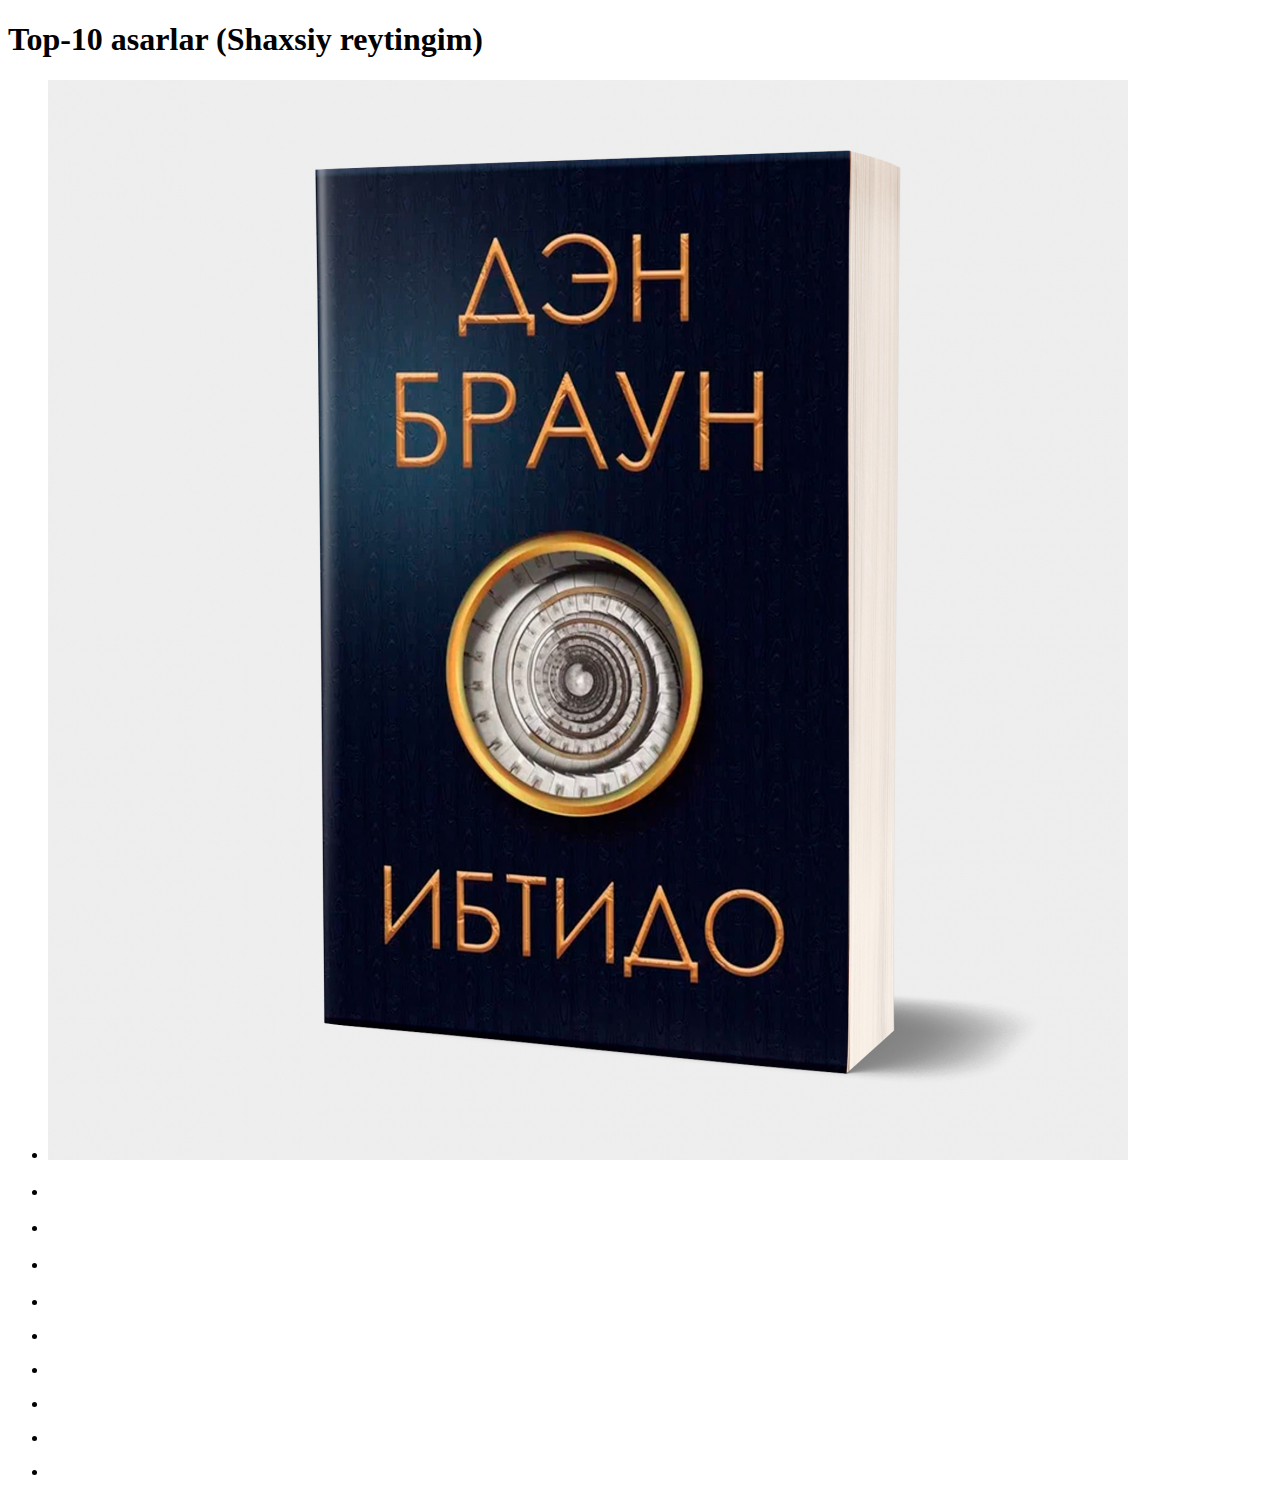
==== reyting.html @ d3735504 "yap yangi" ====
<!DOCTYPE html>
<html lang="en">
<head>
    <meta charset="UTF-8">
    <meta http-equiv="X-UA-Compatible" content="IE=edge">
    <meta name="viewport" content="width=device-width, initial-scale=1.0">
    <title>Reyting</title>
</head>
<body>
    <h1>Top-10 asarlar (Shaxsiy reytingim)</h1>
    <ul class="hobbi__list">
        <li class="hobbi__list-item">
            <img class="hobbi__list-img" src="../img/../img/ibtido.jpg" alt="">
            <div class="hobbi__list-wrapper">
                <h3 class="hobbi__list-title">

                </h3>
                <p class="hobbi__list-description">

                </p>
            </div>
        </li>
        <li class="hobbi__list-item">
            <img class="hobbi__list-img" src="../img/../img/" alt="">
            <div class="hobbi__list-wrapper">
                <h3 class="hobbi__list-title">

                </h3>
                <p>

                </p>
            </div>
        </li>
        <li class="hobbi__list-item">
            <img class="hobbi__list-img" src="../img/" alt="">
            <div class="hobbi__list-wrapper">
                <h3 class="hobbi__list-title">

                </h3>
                <p>

                </p>
            </div>
        </li>
        <li class="hobbi__list-item">
            <img class="hobbi__list-img" src="../img/" alt="">
            <div class="hobbi__list-wrapper">
                <h3 class="hobbi__list-title">

                </h3>
                <p>

                </p>
            </div>
        </li>
        <li class="hobbi__list-item">
            <img class="hobbi__list-img" src="../img/" alt="">
            <div class="hobbi__list-wrapper">
                <p class="hobbi__list-title">

                </p>
                <p>

                </p>
            </div>
        </li>
        <li class="hobbi__list-item">
            <img class="hobbi__list-img" src="../img/" alt="">
            <div class="hobbi__list-wrapper">
                <p class="hobbi__list-title">

                </p>
                <p>

                </p>
            </div>
        </li>
        <li class="hobbi__list-item">
            <img class="hobbi__list-img" src="../img/" alt="">
            <div class="hobbi__list-wrapper">
                <p class="hobbi__list-title">

                </p>
                <p>

                </p>
            </div>
        </li>
        <li class="hobbi__list-item">
            <img class="hobbi__list-img" src="../img/" alt="">
            <div class="hobbi__list-wrapper">
                <p class="hobbi__list-title">

                </p>
                <p>

                </p>
            </div>
        </li>
        <li class="hobbi__list-item">
            <img class="hobbi__list-img" src="../img/" alt="">
            <div class="hobbi__list-wrapper">
                <p class="hobbi__list-title">

                </p>
                <p>

                </p class="hobbi__list-title">
            </div>
        </li>
        <li class="hobbi__list-item">
            <img class="hobbi__list-img" src="../img/" alt="">
            <div class="hobbi__list-wrapper">
                <p class="hobbi__list-title">

                </p>
                <p>

                </p>
            </div>
        </li>
    </ul>
</body>
</html>
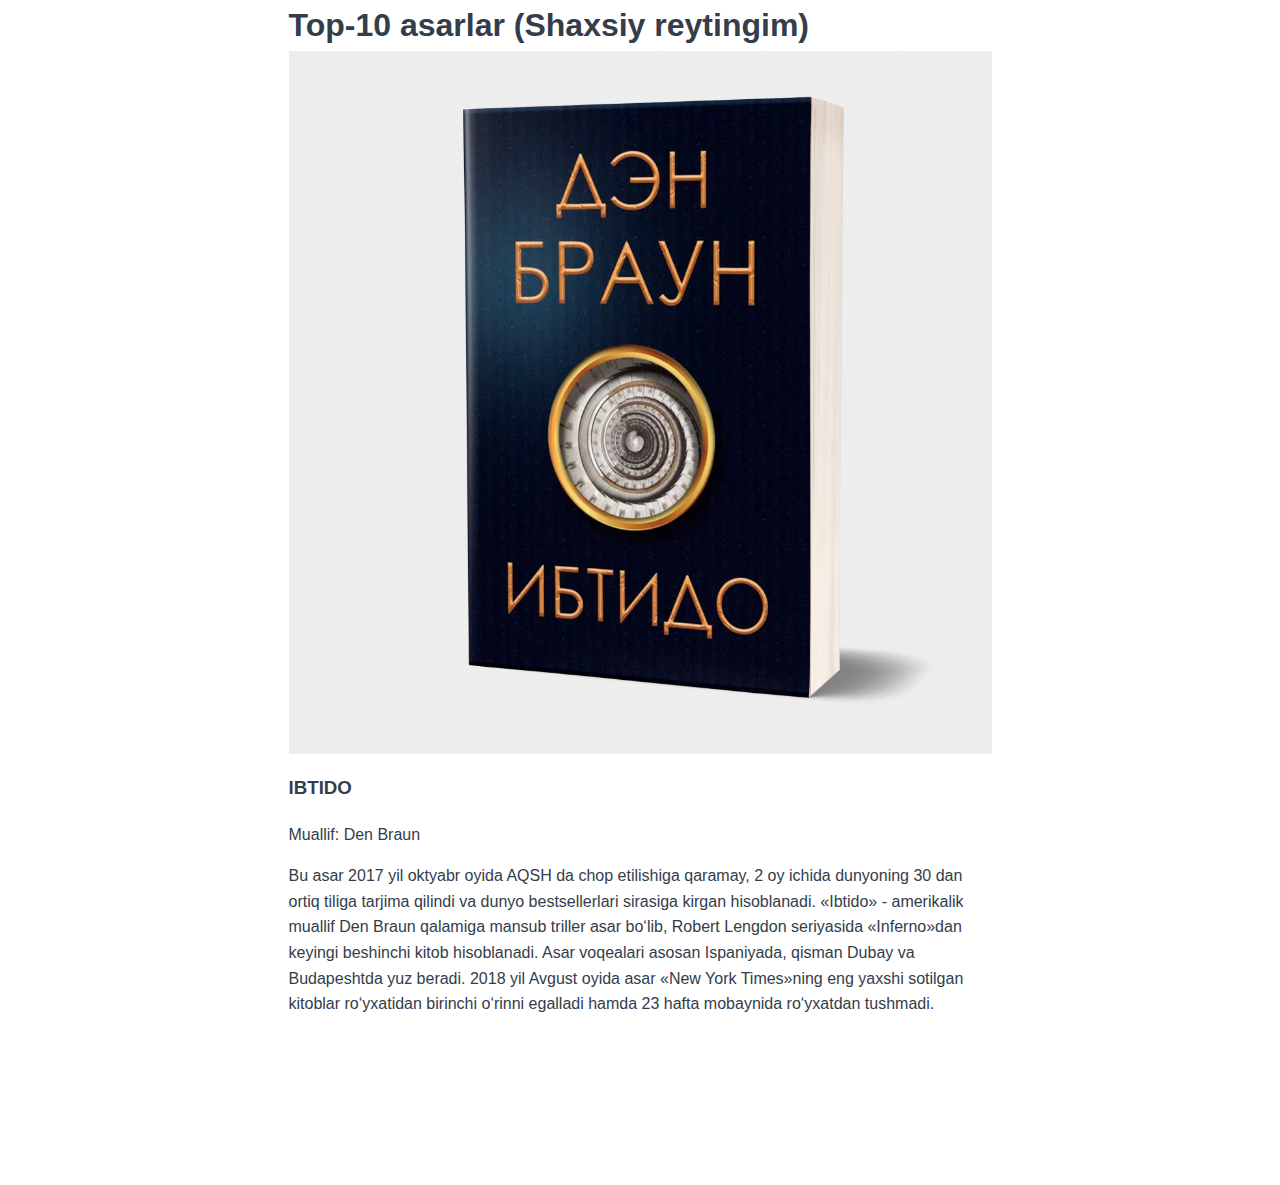
==== commit c9769138: "1" ====
--- a/reyting.html
+++ b/reyting.html
@@ -5,18 +5,25 @@
     <meta http-equiv="X-UA-Compatible" content="IE=edge">
     <meta name="viewport" content="width=device-width, initial-scale=1.0">
     <title>Reyting</title>
+    <link rel="stylesheet" href="./css/main.css">
 </head>
 <body>
-    <h1>Top-10 asarlar (Shaxsiy reytingim)</h1>
+    <h1 class="container hobbi_h1">Top-10 asarlar (Shaxsiy reytingim)</h1>
+    <div class="container ">
     <ul class="hobbi__list">
         <li class="hobbi__list-item">
             <img class="hobbi__list-img" src="../img/../img/ibtido.jpg" alt="">
             <div class="hobbi__list-wrapper">
                 <h3 class="hobbi__list-title">
+                    ibtido
+                </h3>
+                <p class="muallif">
+                    Muallif: Den Braun
+                </p>
+                <p class="hobbi__list-description">
+                    Bu asar 2017 yil oktyabr oyida AQSH da chop etilishiga qaramay, 2 oy ichida dunyoning 30 dan ortiq tiliga tarjima qilindi va dunyo bestsellerlari sirasiga kirgan hisoblanadi.
 
-                </h3>
-                <p class="hobbi__list-description">
-
+«Ibtido» - amerikalik muallif Den Braun qalamiga mansub triller asar bo‘lib, Robert Lengdon seriyasida «Inferno»dan keyingi beshinchi kitob hisoblanadi. Asar voqealari asosan Ispaniyada, qisman Dubay va Budapeshtda yuz beradi. 2018 yil Avgust oyida asar «New York Times»ning eng yaxshi sotilgan kitoblar ro‘yxatidan birinchi o‘rinni egalladi hamda 23 hafta mobaynida ro‘yxatdan tushmadi.
                 </p>
             </div>
         </li>
@@ -120,5 +127,6 @@
             </div>
         </li>
     </ul>
+    </div>
 </body>
 </html>--- a/css/main.css
+++ b/css/main.css
@@ -0,0 +1,489 @@
+/* aladin-regular - latin */
+@font-face {
+  font-family: "Aladin";
+  font-style: normal;
+  font-weight: 400;
+  src: local(""), url("../fonts/aladin-v18-latin-regular.woff2") format("woff2"), url("../fonts/aladin-v18-latin-regular.woff") format("woff");
+  /* Chrome 6+, Firefox 3.6+, IE 9+, Safari 5.1+ */
+}
+*,
+*::before,
+*::after {
+  box-sizing: border-box;
+}
+
+body {
+  margin: 0;
+  padding: 0;
+  font-family: "Barlow", "Arial", sans-serif;
+  font-size: 16px;
+  line-height: 1.6;
+  color: #333D4B;
+}
+
+img {
+  display: block;
+}
+
+.visually-hidden {
+  clip: rect(0 0 0 0);
+  -webkit-clip-path: inset(50%);
+          clip-path: inset(50%);
+  height: 1px;
+  overflow: hidden;
+  position: absolute;
+  white-space: nowrap;
+  width: 1px;
+}
+
+.container {
+  max-width: 1310px;
+  margin: 0 auto;
+  padding: 0 8px;
+}
+
+@media only screen and (max-width: 1280px) {
+  .container {
+    max-width: 719px;
+  }
+}
+@media only screen and (max-width: 689px) {
+  .container {
+    max-width: 357px;
+  }
+}
+.site-header__container {
+  display: flex;
+  vertical-align: middle;
+  align-items: center;
+  justify-content: space-between;
+}
+
+.site-header__logo {
+  display: flex;
+  text-decoration: none;
+  align-items: center;
+}
+
+.site-header__logo--img {
+  width: 50px;
+  margin-right: 10px;
+}
+
+.site-header__burger {
+  display: none;
+}
+
+.site-header__burger-inner {
+  display: none;
+}
+
+@media only screen and (max-width: 1280px) {
+  .site-header__container {
+    display: flex;
+    align-items: center;
+    justify-content: space-between;
+  }
+  .site-header__logo {
+    display: flex;
+    text-decoration: none;
+    align-items: center;
+  }
+  .site-header__logo--img {
+    width: 50px;
+    margin-right: 10px;
+  }
+  .site-header__burger {
+    display: none;
+  }
+  .site-header__burger-inner {
+    display: none;
+  }
+}
+@media only screen and (max-width: 689px) {
+  .site-header__container {
+    display: flex;
+    vertical-align: middle;
+    align-items: center;
+    justify-content: space-between;
+  }
+  .site-header__logo {
+    display: flex;
+    text-decoration: none;
+    align-items: center;
+  }
+  .site-header__logo--img {
+    width: 50px;
+    margin-right: 10px;
+  }
+  .site-header__burger {
+    display: block;
+    width: 35px;
+    height: 25px;
+    background-color: yellow;
+    padding: 0;
+    justify-content: space-between;
+    align-items: center;
+    border: 1px solid blue;
+    border-radius: 5px;
+  }
+  .site-header__burger:active {
+    background-color: red;
+  }
+  .site-header__burger-inner {
+    display: block;
+    width: 30px;
+    height: 3px;
+    border-radius: 2px;
+    background-color: black;
+    margin: 2px;
+  }
+}
+.nav__list {
+  display: flex;
+  justify-content: space-between;
+  list-style: none;
+  padding: 0;
+  margin: 0;
+}
+
+.nav__list-item {
+  margin-right: 50px;
+}
+
+.nav__link {
+  text-decoration: none;
+}
+
+@media only screen and (max-width: 1280px) {
+  .nav__list {
+    display: flex;
+    justify-content: space-between;
+    list-style: none;
+    padding: 0;
+    margin: 0;
+  }
+  .nav__list-item {
+    margin-right: 50px;
+  }
+  .nav__link {
+    text-decoration: none;
+  }
+}
+@media only screen and (max-width: 689px) {
+  .nav__list {
+    display: none;
+    justify-content: space-between;
+    list-style: none;
+    padding: 0;
+    margin: 0;
+  }
+  .nav__list-item {
+    margin-right: 50px;
+  }
+  .nav__link {
+    text-decoration: none;
+  }
+}
+.intro {
+  width: 100%;
+  height: 900px;
+  position: relative;
+}
+
+.intro__img {
+  width: 100%;
+  height: 100%;
+  position: absolute;
+  border-radius: 10px;
+  top: 0px;
+  z-index: -1;
+  filter: opacity(15);
+}
+
+.intro__content {
+  text-align: center;
+  padding: 5%;
+}
+
+.intro__title {
+  color: rgb(14, 11, 20);
+  font-family: "Aladin";
+  font-style: normal;
+  font-weight: 400;
+  font-size: 80px;
+  z-index: 2;
+}
+
+.intro__description {
+  color: rgb(14, 11, 20);
+  font-family: "Aladin";
+  font-style: normal;
+  font-weight: 400;
+  font-size: 35px;
+}
+
+@media only screen and (max-width: 1280px) {
+  .intro {
+    width: 100%;
+    height: 600px;
+    position: relative;
+  }
+  .intro__img {
+    width: 100%;
+    height: 100%;
+    position: absolute;
+    top: 0px;
+    z-index: -1;
+  }
+  .intro__content {
+    text-align: center;
+    padding: 5%;
+  }
+  .intro__title {
+    color: rgb(91, 50, 205);
+    font-family: "Aladin";
+    font-style: normal;
+    font-weight: 400;
+    font-size: 50px;
+  }
+  .intro__description {
+    color: rgb(104, 50, 205);
+    font-family: "Aladin";
+    font-style: normal;
+    font-weight: 200;
+    font-size: 20px;
+  }
+}
+@media only screen and (max-width: 689px) {
+  .intro {
+    width: 100%;
+    height: 400px;
+    position: relative;
+  }
+  .intro__img {
+    width: 100%;
+    height: 100%;
+    position: absolute;
+    top: 0px;
+    z-index: -1;
+  }
+  .intro__content {
+    text-align: center;
+    padding: 5%;
+  }
+  .intro__title {
+    color: rgb(179, 17, 57);
+    font-family: "Aladin";
+    font-style: normal;
+    font-weight: 400;
+    font-size: 25px;
+  }
+  .intro__description {
+    color: rgb(205, 50, 50);
+    font-family: "Aladin";
+    font-style: normal;
+    font-weight: 300;
+    font-size: 15px;
+  }
+}
+.collection__title {
+  margin: 0;
+  text-align: center;
+  font-family: "Aladin";
+  font-style: normal;
+  font-weight: 400;
+  font-size: 120px;
+  color: darkblue;
+}
+
+.collection__list {
+  padding: 0;
+  margin: 0;
+  list-style: none;
+  display: flex;
+  justify-content: space-around;
+  flex-wrap: wrap;
+}
+
+.collection__list-item {
+  background-color: yellow;
+  border-radius: 10px;
+  width: 300px;
+  height: 400px;
+  margin-right: 30px;
+  margin-top: 30px;
+  padding: 10px;
+}
+
+.collection__list-img {
+  width: 100px;
+  height: 100px;
+}
+
+.collection__img--title {
+  display: flex;
+  justify-content: space-around;
+}
+
+.collection__link {
+  text-decoration: none;
+}
+
+.main__link {
+  text-decoration: none;
+  font-size: 18px;
+  min-width: 217px;
+  display: inline-block;
+  background-color: #0E8784;
+  padding: 15px 31px;
+  border-radius: 6px;
+  color: #FEFCF7;
+  font-weight: 700;
+  text-align: center;
+  transition: 0.5s ease all;
+}
+
+.collection__play {
+  align-items: center;
+  text-align: center;
+  margin-top: 10%;
+}
+
+.collection__title {
+  margin: 0;
+  text-align: center;
+  font-family: "Aladin";
+  font-style: normal;
+  font-weight: 400;
+  font-size: 120px;
+  color: darkblue;
+}
+
+.collection__list {
+  padding: 0;
+  margin: 0;
+  list-style: none;
+  display: flex;
+  justify-content: space-around;
+  flex-wrap: wrap;
+}
+
+.collection__list-item {
+  background-color: yellow;
+  border-radius: 10px;
+  width: 300px;
+  height: 400px;
+  margin-right: 30px;
+  margin-top: 30px;
+  padding: 10px;
+}
+
+.collection__list-img {
+  width: 100px;
+  height: 100px;
+}
+
+.collection__img--title {
+  display: flex;
+  justify-content: space-around;
+}
+
+.collection__link {
+  text-decoration: none;
+}
+
+.main__link {
+  text-decoration: none;
+  font-size: 18px;
+  min-width: 217px;
+  display: inline-block;
+  background-color: #0E8784;
+  padding: 15px 31px;
+  border-radius: 6px;
+  color: #FEFCF7;
+  font-weight: 700;
+  text-align: center;
+  transition: 0.5s ease all;
+}
+
+.collection__play {
+  align-items: center;
+  text-align: center;
+  margin-top: 10%;
+}
+
+@media only screen and (max-width: 689px) {
+  .collection__title {
+    margin: 0;
+    text-align: center;
+    font-family: "Aladin";
+    font-style: normal;
+    font-weight: 400;
+    font-size: 120px;
+    color: darkblue;
+  }
+  .collection__list {
+    padding: 0;
+    margin: 0;
+    list-style: none;
+    display: flex;
+    justify-content: space-around;
+    flex-wrap: wrap;
+  }
+  .collection__list-item {
+    background-color: yellow;
+    border-radius: 10px;
+    width: 300px;
+    height: 400px;
+    margin-right: 30px;
+    margin-top: 30px;
+    padding: 10px;
+  }
+  .collection__list-item:active {
+    border: 5px solid red;
+  }
+  .collection__list-img {
+    width: 100px;
+    height: 100px;
+  }
+  .collection__img--title {
+    display: flex;
+    justify-content: space-around;
+  }
+  .collection__link {
+    text-decoration: none;
+  }
+  .main__link {
+    text-decoration: none;
+    font-size: 18px;
+    min-width: 217px;
+    display: inline-block;
+    background-color: #0E8784;
+    padding: 15px 31px;
+    border-radius: 6px;
+    color: #FEFCF7;
+    font-weight: 700;
+    text-align: center;
+    transition: 0.5s ease all;
+  }
+  .collection__play {
+    align-items: center;
+    text-align: center;
+    margin-top: 10%;
+  }
+}
+.hobbi__list {
+  padding: 0;
+  margin: 0;
+  list-style: none;
+}
+
+.hobbi__list-img {
+  width: 100%;
+  height: auto;
+}
+
+.hobbi__list-title {
+  text-transform: uppercase;
+}/*# sourceMappingURL=main.css.map */